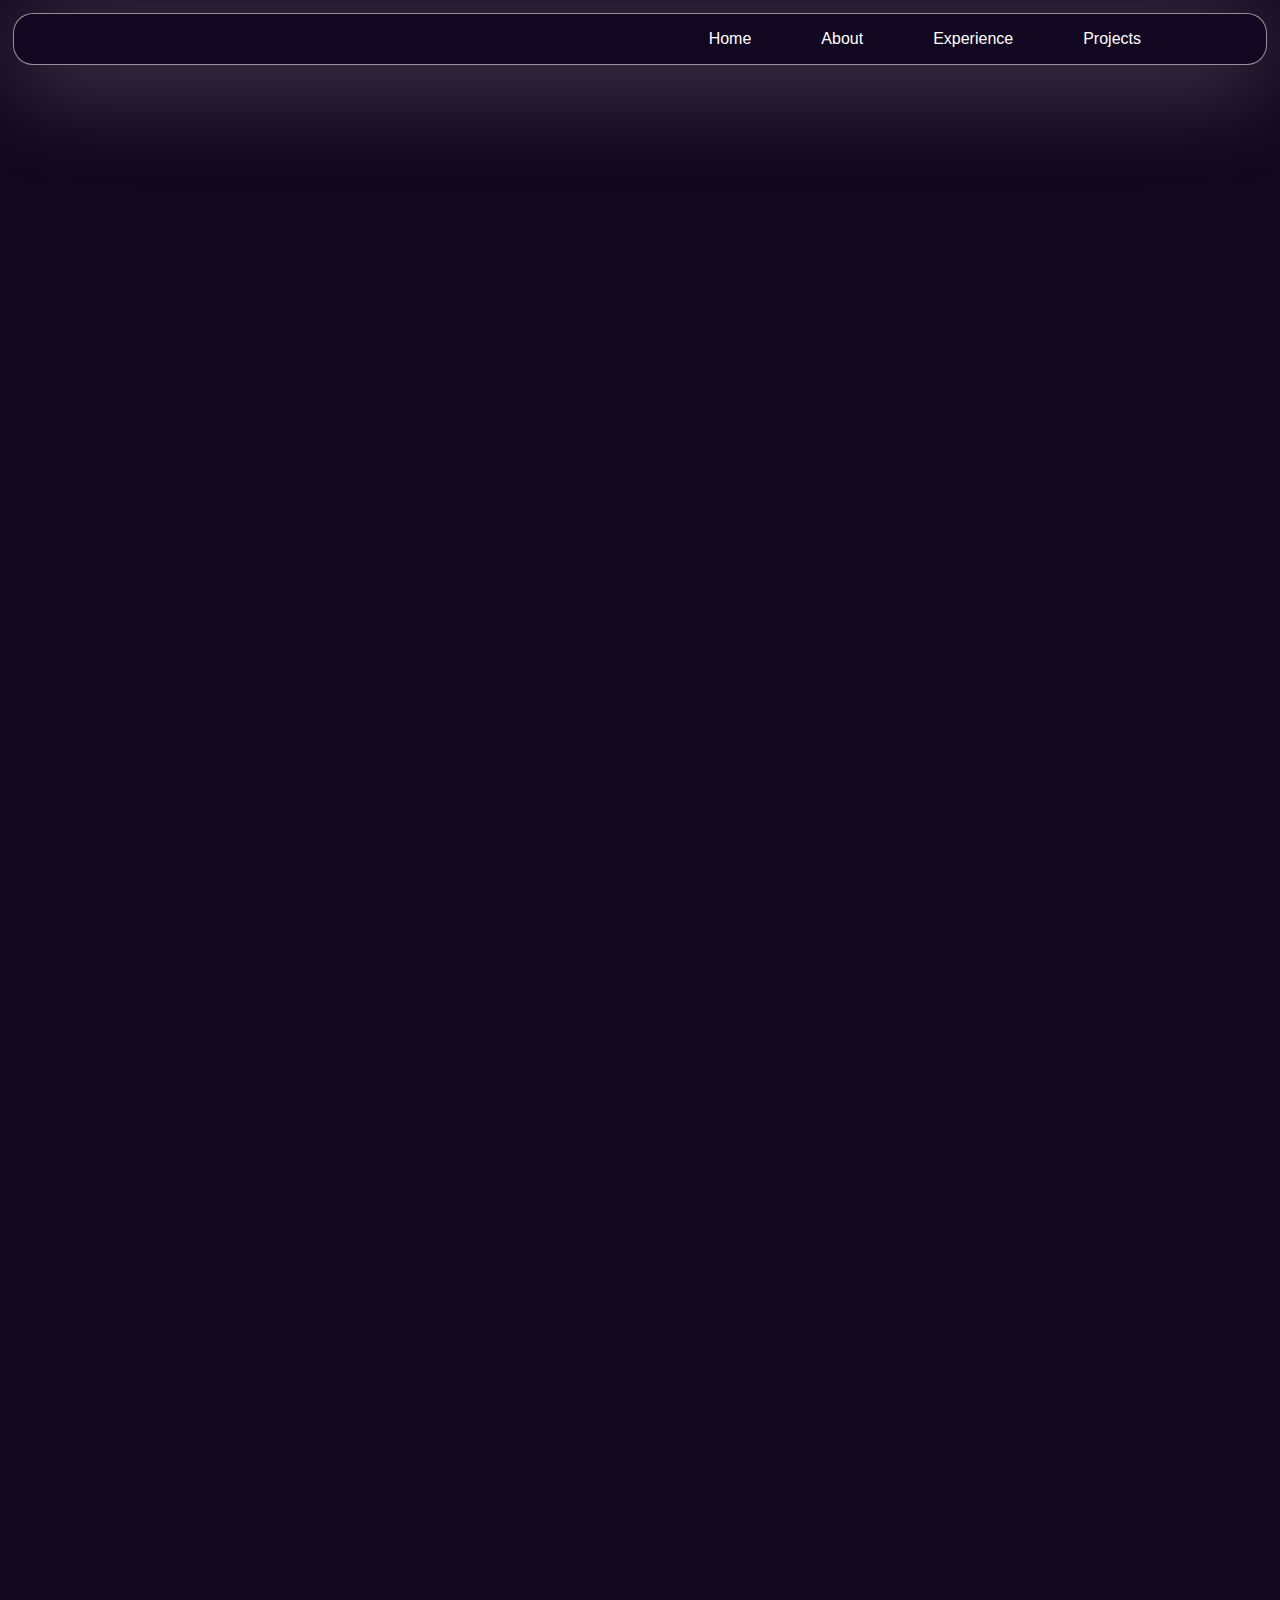
==== Portfolio/index.html @ 44b72afc "Add files via upload" ====
<!DOCTYPE html>
<html lang="en">
<head>
    <meta charset="UTF-8">
    <meta name="viewport" content="width=device-width, initial-scale=1.0">
    <title>Home</title>
    
    <link rel="stylesheet" href="style.css">
</head>
<body>


    <header>
    <nav class="nav_container">
        <div class="nav_header">
            <ul>Home</ul>
            <ul>About</ul>
            <ul>Experience</ul>
            <ul>Projects</ul>
        </div>

    </nav>
</header>

</body>
</html>
---- Portfolio/style.css ----
body{
    box-sizing: border-box;
    font-family: sans-serif;
    margin: 0;
    padding: 0;
    background-color: #11071F; 

    height: 800vh;
}


.nav_header{
    display: flex;
    flex-wrap: wrap;

    justify-content: right;
    margin-right: 10%;
    gap: 30px;
    color: rgb(255, 255, 255);
    
}

.nav_container{
    background: linear-gradient(135deg, rgba(26, 11, 46, 0.177), rgba(26	,11	,46, 0.177));
    border:1px solid rgba(249, 243, 243, 0.581); box-shadow: 0 10px 100px 0 rgba(226, 220, 220, 0.37);
    border-radius: 20px;
   margin: 1%;
}
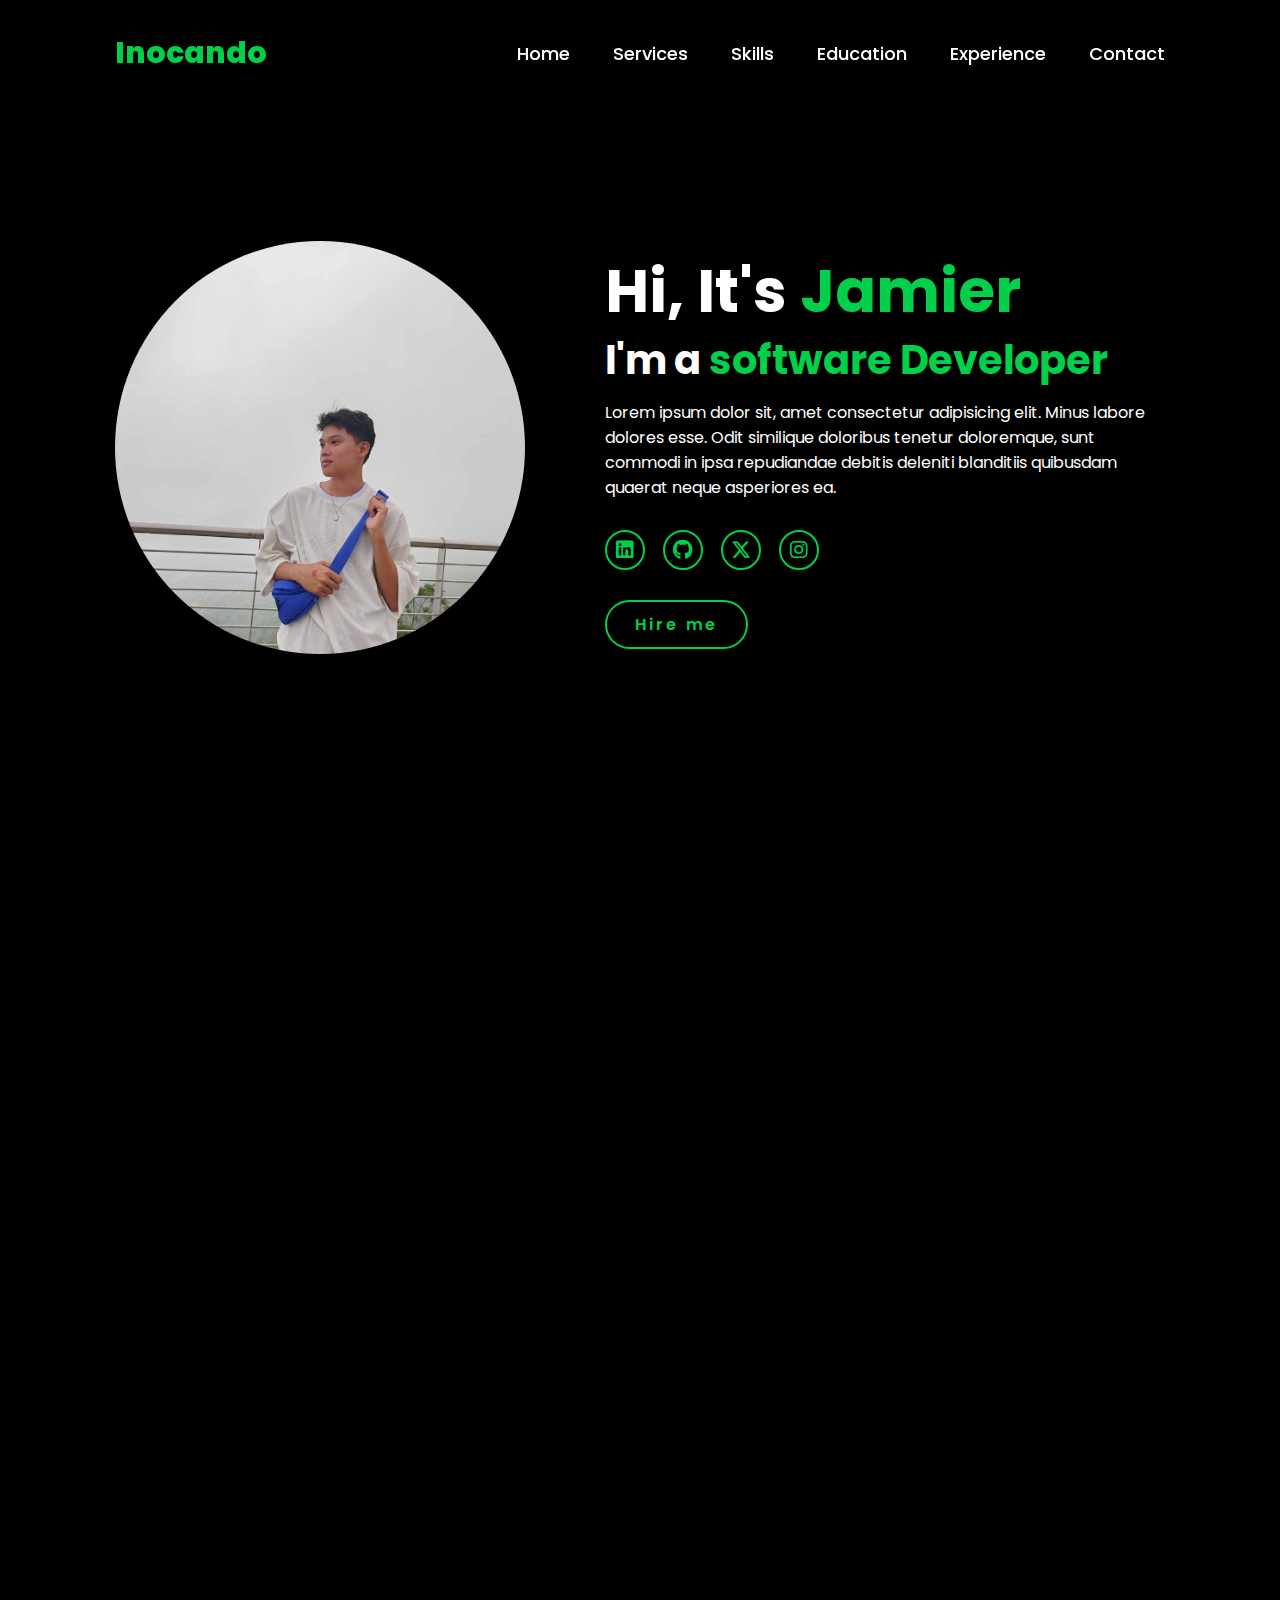
==== commit ba4c981c: "Add files via upload" ====
--- a/Portfolio/index.html
+++ b/Portfolio/index.html
@@ -3,6 +3,7 @@
 <head>
     <meta charset="UTF-8">
     <meta name="viewport" content="width=device-width, initial-scale=1.0">
+    <link rel="stylesheet" href="https://cdnjs.cloudflare.com/ajax/libs/font-awesome/6.5.2/css/all.min.css">
     <title>Home</title>
     
     <link rel="stylesheet" href="style.css">
@@ -11,16 +12,60 @@
 
 
     <header>
-    <nav class="nav_container">
-        <div class="nav_header">
-            <ul>Home</ul>
-            <ul>About</ul>
-            <ul>Experience</ul>
-            <ul>Projects</ul>
+        <a href="#" class="logo">Inocando</a>
+
+        <nav>
+            <a href="#Home"> Home</a>
+            <a href="#Service" >Services</a>
+            <a href="#Skills" >Skills</a>
+            <a href="#Education" >Education</a>
+            <a href="#Experience" >Experience</a>
+            <a href="#Contact" >Contact</a>
+        </nav>
+    </header>
+
+
+<section class="home" id="Home">
+    <div class="home-img">
+        <img src="jam.jpg" alt="">
+    </div>
+    <div class="home-content">
+        <h1>Hi, It's <span>Jamier</span></h1>
+        <h3 class="typing-text">I'm a <span></span></h3>
+        <p>Lorem ipsum dolor sit, amet consectetur adipisicing elit. Minus labore dolores esse. Odit similique doloribus tenetur doloremque, sunt commodi in ipsa repudiandae debitis deleniti blanditiis quibusdam quaerat neque asperiores ea.</p>
+        <div class="social-icons">
+            <a href="#"><i class="fa-brands fa-linkedin"></i></a>
+            <a href="#"><i class="fa-brands fa-github"></i></a>
+            <a href="#"><i class="fa-brands fa-x-twitter"></i></a>
+            <a href="#"><i class="fa-brands fa-instagram"></i></a>
         </div>
+        <a href="#" class="btn">Hire me</a>
+    </div>
+</section>
 
-    </nav>
-</header>
+
+
+<section class="Service" id="Service">
+
+</section>
+
+<section class="Skills" id="Skills">
+
+</section>
+
+<section class="Education" id="Education">
+
+</section>
+
+<section class="Experience" id="Experience">
+    
+</section>
+
+<section class="Contact" id="Contact">
+
+</section>
 
 </body>
+
+<script src="script.js"></script>
 </html>--- a/Portfolio/style.css
+++ b/Portfolio/style.css
@@ -1,28 +1,274 @@
-body{
-    box-sizing: border-box;
-    font-family: sans-serif;
+@import url('https://fonts.googleapis.com/css2?family=Poppins:wght@100;200;300;400;500;600&display=swap');
+
+*{
     margin: 0;
     padding: 0;
-    background-color: #11071F; 
-
-    height: 800vh;
-}
-
-
-.nav_header{
+    box-sizing: border-box;
+    text-decoration: none;
+    border: none;
+    outline: none;
+    font-family: 'Poppins', sans-serif;
+    scroll-behavior: smooth;
+}
+
+html{
+    font-size: 62.5%;
+}
+
+body{
+    width: 100%;
+    height: 100vh;
+    overflow-x: hidden;
+    background-color: black;
+    color: white;
+}
+
+header{
+    margin-top: 20px;
+    position: fixed;
+    top: 0;
+    left: 0;
+    width: 100%;
+    padding: 1rem 9%;
+    background-color: transparent;
+    filter: drop-shadow(10px);
     display: flex;
-    flex-wrap: wrap;
-
-    justify-content: right;
-    margin-right: 10%;
-    gap: 30px;
-    color: rgb(255, 255, 255);
+    justify-content: space-between;
+    align-items: center;
+    z-index: 100;
+}
+
+.logo{
+    font-size: 3rem;
+    color: #02d04a;
+    font-weight: 800;
+    cursor: pointer;
+    transition: 0.5s ease;
+}
+
+.logo:hover{
+    transform: scale(1.1);
+}
+
+nav a{
+    font-size: 1.8rem;
+    color: white;
+    margin-left: 4rem;
+    font-weight: 500;
+    transition: 0.3s ease;
+    border-bottom: 3px solid transparent;
+}
+
+nav a:hover,
+nav a.active{
+    color: #02d04a;
+    border-bottom: 3px solid #02d04a;
+}
+
+@media(max-width:995px){
+    nav{
+        position: absolute;
+        display: none;
+        top: 0;
+        right: 0;
+        width: 40%;
+        border-left: 3px solid #02d04a;
+        border-bottom: 3px solid #02d04a;
+        border-bottom-left-radius: 2rem;
+        padding: 1rem solid;
+        background-color: #161616;
+        border-top: 0.1rem solid rgba(0,0,0,0.1);
+    }
+
+    nav.active{
+        display: block;
+    }
+
+    nav a{
+        display: block;
+        font-size: 2rem;
+        margin: 3rem 0;
+    }
+
+    nav a:hover,
+    nav a.active{
+        padding: 1rem;
+        border-radius: 0.5rem;
+        border-bottom: 0.5rem solid #02d04a;
+    }
+}
+
+section{
+    min-height: 100vh;
+    padding: 5rem 9% 5rem;
+}
+
+.home{
+    display: flex;
+    justify-content: center;
+    align-items: center;
+    gap: 8rem;
+    background-color: black;
+}
+
+.home .home-content h1{
+    font-size: 6rem;
+    font-weight: 700;
+    line-height: 1.3;
+}
+
+span{
+    color: #02d04a;
+}
+
+.home-content h3{
+    font-size: 4rem;
+    margin-bottom: 1rem;
+    font-weight: 700;
+}
+
+.home-content p{
+    font-size: 1.6rem;
+}
+
+.home-img{
+    border-radius: 50%;
+}
+
+.home-img img{
+    position: relative;
+    width: 32vw;
+    border-radius: 50%;
+    box-shadow: 0 0 25px solid #02d04a;
+    cursor: pointer;
+    transition: 0.2s linear;
+}
+
+.home-img img:hover{
     
-}
-
-.nav_container{
-    background: linear-gradient(135deg, rgba(26, 11, 46, 0.177), rgba(26	,11	,46, 0.177));
-    border:1px solid rgba(249, 243, 243, 0.581); box-shadow: 0 10px 100px 0 rgba(226, 220, 220, 0.37);
-    border-radius: 20px;
-   margin: 1%;
-}+
+    font-size: 1.8rem;
+    font-weight: 500;
+   
+}
+
+.social-icons a{
+    display: inline-flex;
+    justify-content: center;
+    align-items: center;
+    width: 4rem;
+    height: 4rem;
+    background-color: transparent;
+    border: 0.2rem solid #02d04a;
+    font-size: 2rem;
+    border-radius: 50%;
+    margin: 3rem 1.5rem 3rem 0;
+    transition: 0.3s ease;
+    color: #02d04a;
+}
+
+.social-icons a:hover{
+    color: black;
+    transform: scale(1.3) translateY(-5px);
+    background-color:#02d04a;
+    box-shadow: 0  0 25px #02d04a;
+}
+
+.btn{
+    display: inline-block;
+    padding: 1rem 2.8rem;
+    background-color: black;
+    border-radius: 4rem;
+    font-size: 1.6rem;
+    color:#02d04a;
+    letter-spacing: 0.3rem;
+    font-weight: 600;
+    border: 2px solid #02d04a;
+    transition: 0.3s ease;
+    cursor: pointer;
+}
+
+.btn:hover{
+    transform: scale3d(1.03);
+    background-color:#02d04a;
+    color: black;
+    box-shadow: 0 0 25px #02d04a;
+}
+
+.typing-text{
+    font-size: 34px;
+    font-weight: 600;
+    min-width: 280px;
+}
+
+.typing-text span{
+    position: relative;
+}
+
+.typing-text span::before{
+    content: "software Developer";
+    color: #02d04a;
+    animation: words 20s infinite;
+}
+
+.typing-text span::after{
+    content: "";
+    background-color: black;
+    position: absolute;
+    width: calc(100% + 8px);
+    height: 100%;
+    border-left: 3px solid black;
+    right: -8;
+    animation: cursor 0.6s infinite;
+}
+
+@keyframes cursor{
+    to{
+        border-left: 3px solid #02d04a;
+    }
+}
+
+@keyframes words{
+    0%, 20%{
+        content: "Web Developer";
+    }
+    21%, 40%{
+        content: "Animator";
+    }
+    41%, 60%{
+        content: "Web Designer";
+    }
+    61%, 80%{
+        content: "Graphic Designer";
+    }
+    81%, 100%{
+        content: "Developer";
+    }
+}
+
+@media (max-width: 1000px){
+    .home{
+        gap: 4rem;
+    }
+}
+
+@media(max-width:995px){
+    .home{
+        flex-direction: column;
+        margin: 5rem 4rem;
+    }
+
+    .home .home-content h3{
+        font-size: 2.5rem;
+    }
+
+    .home-content h1{
+        font-size: 5rem;
+    }
+
+    .home-img img{
+        width: 70vw;
+        margin-top: 4rem;
+    }
+}
+
